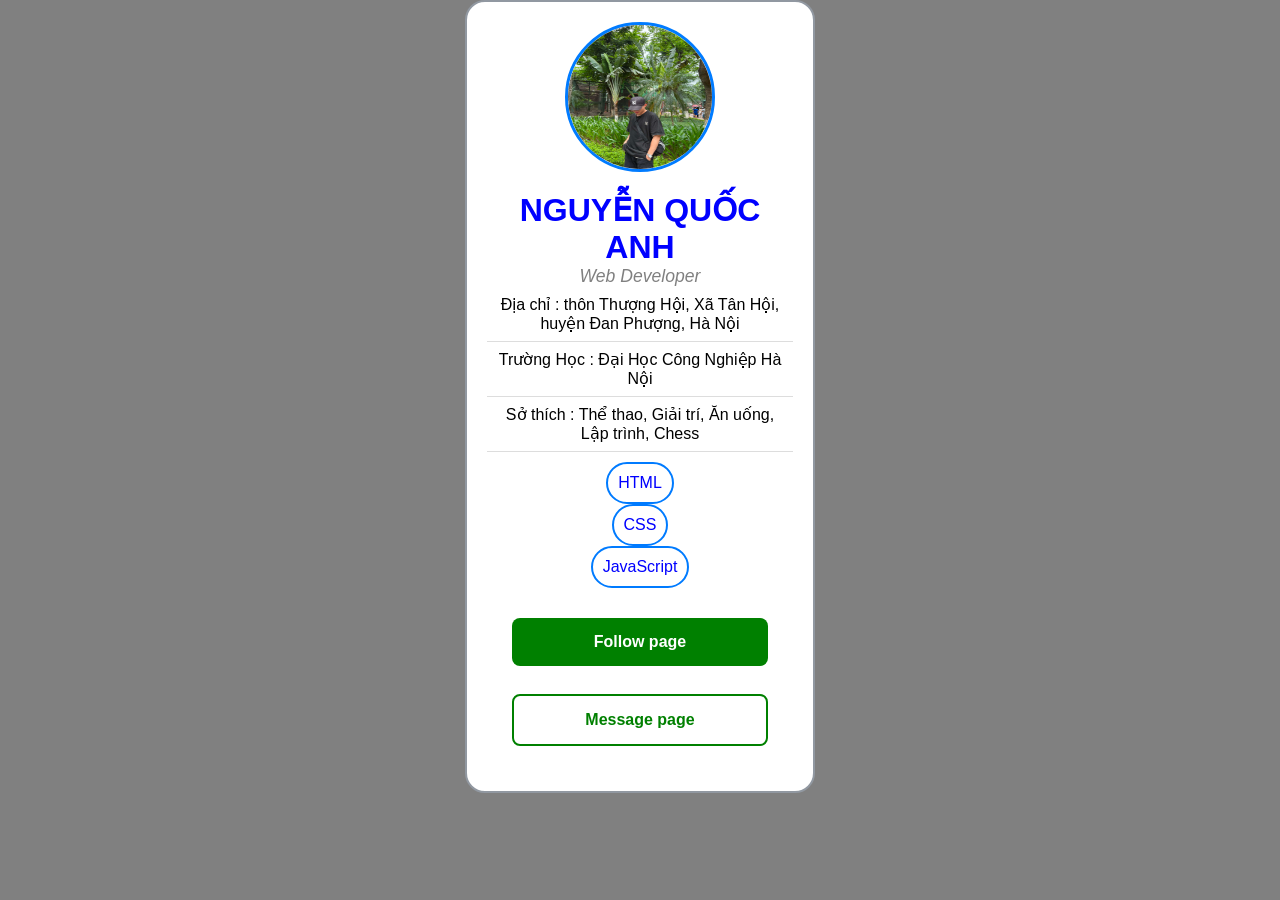
==== index.html @ 74f4a2c9 "uplai" ====
<!doctype html>
<html lang="en">
  <head>
    <meta charset="UTF-8" />
    <link rel="stylesheet" href="style.css" />
    <meta name="viewport" content="width=device-width, initial-scale=1.0" />
    <title>Personal card</title>
  </head>
  <body>
    <div class="card">
      <img src="/anh.jpg" alt="avatar" class="avt" />
      <div class="fullname">Nguyễn Quốc Anh</div>
      <div class="major">Web Developer</div>
      <div class="information">
        <p>Địa chỉ : thôn Thượng Hội, Xã Tân Hội, huyện Đan Phượng, Hà Nội</p>
        <p>Trường Học : Đại Học Công Nghiệp Hà Nội</p>
        <p>Sở thích : Thể thao, Giải trí, Ăn uống, Lập trình, Chess</p>
      </div>
      <div class="skills">
        <span class="skill">HTML</span><br />
        <span class="skill">CSS</span><br />
        <span class="skill">JavaScript</span>
      </div>
      <div class="button">
        <a href="#" class="button follow">Follow page</a><br />
        <a href="#" class="button message">Message page</a>
      </div>
    </div>
  </body>
</html>
---- style.css ----
* {
  margin: 0;
  padding: 0;
  box-sizing: border-box;
}
body {
  background-color: gray;
  font-family: Arial;
  text-align: center;
}
.card {
  width: 350px;
  background-color: white;
  border: 2px solid #9198a1;
  border-radius: 20px;
  padding: 20px;
  margin: auto;
}
.avt {
  width: 150px;
  height: 150px;
  border-radius: 50%;
  border: 3px solid #007bff;
  margin-bottom: 15px;
}
.fullname {
  color: blue;
  text-transform: uppercase;
  font-weight: bolder;
  font-size: 2rem;
}
.major {
  color: gray;
  font-style: italic;
  font-size: 1.1rem;
}
.information p {
  padding: 8px;
  border-bottom: 1px solid #ddd;
  text-align: center;
}
.skills {
  margin: 10px;
  text-align: center;
}
.skill {
  display: inline-block;
  border: 2px solid #007bff;
  color: blue;
  border-radius: 999px;
  padding: 10px;
}
.button {
  display: block;
  padding: 15px;
  border-radius: 8px;
  font-weight: bold;
  text-decoration: none;
  margin: 5px;
  text-align: center;
}
.follow {
  background-color: green;
  color: white;
}
.message {
  background-color: white;
  border: 2px solid green;
  color: green;
}
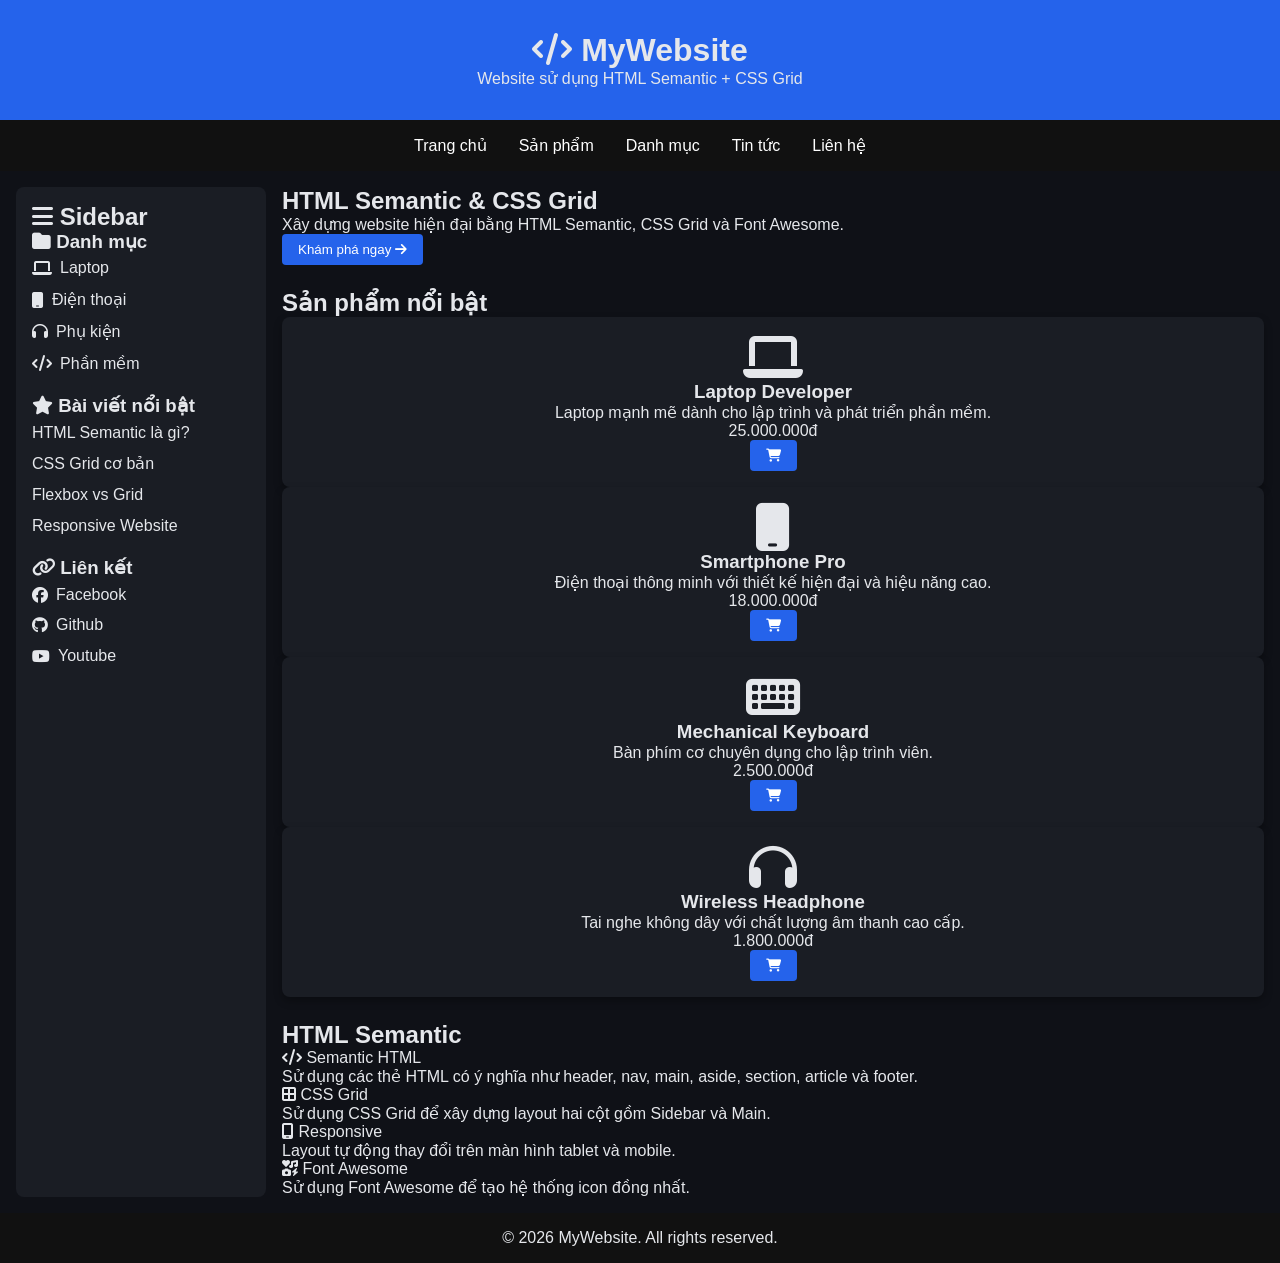
==== commit 01c4a137: "fix" ====
--- a/index.html
+++ b/index.html
@@ -1,30 +1,147 @@
 <!doctype html>
-<html lang="en">
+<html lang="vi">
   <head>
     <meta charset="UTF-8" />
+    <title>MyWebsite - HTML Semantic & CSS Grid</title>
     <link rel="stylesheet" href="style.css" />
-    <meta name="viewport" content="width=device-width, initial-scale=1.0" />
-    <title>Personal card</title>
+    <link
+      rel="stylesheet"
+      href="https://cdnjs.cloudflare.com/ajax/libs/font-awesome/6.5.0/css/all.min.css"
+    />
   </head>
   <body>
-    <div class="card">
-      <img src="/anh.jpg" alt="avatar" class="avt" />
-      <div class="fullname">Nguyễn Quốc Anh</div>
-      <div class="major">Web Developer</div>
-      <div class="information">
-        <p>Địa chỉ : thôn Thượng Hội, Xã Tân Hội, huyện Đan Phượng, Hà Nội</p>
-        <p>Trường Học : Đại Học Công Nghiệp Hà Nội</p>
-        <p>Sở thích : Thể thao, Giải trí, Ăn uống, Lập trình, Chess</p>
-      </div>
-      <div class="skills">
-        <span class="skill">HTML</span><br />
-        <span class="skill">CSS</span><br />
-        <span class="skill">JavaScript</span>
-      </div>
-      <div class="button">
-        <a href="#" class="button follow">Follow page</a><br />
-        <a href="#" class="button message">Message page</a>
-      </div>
+    <header>
+      <h1><i class="fa-solid fa-code"></i> MyWebsite</h1>
+      <p>Website sử dụng HTML Semantic + CSS Grid</p>
+    </header>
+
+    <nav>
+      <ul>
+        <li><a href="#">Trang chủ</a></li>
+        <li>
+          <a href="#">Sản phẩm</a>
+          <ul class="submenu">
+            <li><a href="#">Điện thoại</a></li>
+            <li><a href="#">Laptop</a></li>
+            <li><a href="#">Tai nghe</a></li>
+          </ul>
+        </li>
+
+        <li><a href="#">Danh mục</a></li>
+        <li><a href="#">Tin tức</a></li>
+        <li><a href="#">Liên hệ</a></li>
+      </ul>
+    </nav>
+
+    <div class="container">
+      <aside>
+        <h2><i class="fa-solid fa-bars"></i> Sidebar</h2>
+        <section>
+          <h3><i class="fa-solid fa-folder"></i> Danh mục</h3>
+          <ul>
+            <li><i class="fa-solid fa-laptop"></i> Laptop</li>
+            <li><i class="fa-solid fa-mobile"></i> Điện thoại</li>
+            <li><i class="fa-solid fa-headphones"></i> Phụ kiện</li>
+            <li><i class="fa-solid fa-code"></i> Phần mềm</li>
+          </ul>
+        </section>
+
+        <section>
+          <h3><i class="fa-solid fa-star"></i> Bài viết nổi bật</h3>
+          <ul>
+            <li>HTML Semantic là gì?</li>
+            <li>CSS Grid cơ bản</li>
+            <li>Flexbox vs Grid</li>
+            <li>Responsive Website</li>
+          </ul>
+        </section>
+
+        <section>
+          <h3><i class="fa-solid fa-link"></i> Liên kết</h3>
+          <ul>
+            <li><i class="fa-brands fa-facebook"></i> Facebook</li>
+            <li><i class="fa-brands fa-github"></i> Github</li>
+            <li><i class="fa-brands fa-youtube"></i> Youtube</li>
+          </ul>
+        </section>
+      </aside>
+
+      <main>
+        <section class="intro">
+          <h2>HTML Semantic & CSS Grid</h2>
+          <p>
+            Xây dựng website hiện đại bằng HTML Semantic, CSS Grid và Font
+            Awesome.
+          </p>
+          <button>Khám phá ngay <i class="fa-solid fa-arrow-right"></i></button>
+        </section>
+
+        <section class="featured">
+          <h2>Sản phẩm nổi bật</h2>
+          <div class="grid">
+            <article class="card">
+              <i class="fa-solid fa-laptop fa-3x"></i>
+              <h3>Laptop Developer</h3>
+              <p>Laptop mạnh mẽ dành cho lập trình và phát triển phần mềm.</p>
+              <span class="price">25.000.000đ</span><br />
+              <button><i class="fa-solid fa-cart-shopping"></i></button>
+            </article>
+
+            <article class="card">
+              <i class="fa-solid fa-mobile fa-3x"></i>
+              <h3>Smartphone Pro</h3>
+              <p>
+                Điện thoại thông minh với thiết kế hiện đại và hiệu năng cao.
+              </p>
+              <span class="price">18.000.000đ</span><br />
+              <button><i class="fa-solid fa-cart-shopping"></i></button>
+            </article>
+
+            <article class="card">
+              <i class="fa-solid fa-keyboard fa-3x"></i>
+              <h3>Mechanical Keyboard</h3>
+              <p>Bàn phím cơ chuyên dụng cho lập trình viên.</p>
+              <span class="price">2.500.000đ</span><br />
+              <button><i class="fa-solid fa-cart-shopping"></i></button>
+            </article>
+
+            <article class="card">
+              <i class="fa-solid fa-headphones fa-3x"></i>
+              <h3>Wireless Headphone</h3>
+              <p>Tai nghe không dây với chất lượng âm thanh cao cấp.</p>
+              <span class="price">1.800.000đ</span><br />
+              <button><i class="fa-solid fa-cart-shopping"></i></button>
+            </article>
+          </div>
+        </section>
+
+        <section class="about">
+          <h2>HTML Semantic</h2>
+          <div class="grid">
+            <article>
+              <i class="fa-solid fa-code"></i> Semantic HTML<br />Sử dụng các
+              thẻ HTML có ý nghĩa như header, nav, main, aside, section, article
+              và footer.
+            </article>
+            <article>
+              <i class="fa-solid fa-border-all"></i> CSS Grid<br />Sử dụng CSS
+              Grid để xây dựng layout hai cột gồm Sidebar và Main.
+            </article>
+            <article>
+              <i class="fa-solid fa-mobile-screen"></i> Responsive<br />Layout
+              tự động thay đổi trên màn hình tablet và mobile.
+            </article>
+            <article>
+              <i class="fa-solid fa-icons"></i> Font Awesome<br />Sử dụng Font
+              Awesome để tạo hệ thống icon đồng nhất.
+            </article>
+          </div>
+        </section>
+      </main>
     </div>
+
+    <footer>
+      <p>&copy; 2026 MyWebsite. All rights reserved.</p>
+    </footer>
   </body>
 </html>
--- a/style.css
+++ b/style.css
@@ -3,68 +3,142 @@
   padding: 0;
   box-sizing: border-box;
 }
+
+:root {
+  --bg-dark: #0f1117;
+  --bg-card: #1a1d24;
+  --primary: #2563eb;
+  --text-light: #e5e7eb;
+  --shadow: 0 4px 8px rgba(0, 0, 0, 0.3);
+}
+
 body {
-  background-color: gray;
-  font-family: Arial;
+  background: var(--bg-dark);
+  color: var(--text-light);
+  font-family: "Segoe UI", sans-serif;
+  margin: 0;
+}
+
+header {
+  background: var(--primary);
   text-align: center;
+  padding: 2rem;
 }
+nav ul {
+  list-style: none;
+  display: flex;
+  justify-content: center;
+  background: #111;
+  margin: 0;
+  padding: 0;
+}
+
+nav ul li {
+  position: relative;
+}
+
+nav ul li a {
+  display: block;
+  padding: 1rem;
+  color: #fff;
+  text-decoration: none;
+}
+
+nav ul li:hover > a {
+  background: #2563eb;
+  transition: 0.3s;
+}
+
+nav ul li ul.submenu {
+  display: none;
+  position: absolute;
+  top: 100%;
+  left: 0;
+  background: #1a1d24;
+  list-style: none;
+  padding: 0;
+  margin: 0;
+  min-width: 150px;
+  border-radius: 6px;
+  box-shadow: 0 4px 8px rgba(0, 0, 0, 0.3);
+}
+
+nav ul li:hover ul.submenu {
+  display: block;
+}
+
+nav ul li ul.submenu li a {
+  padding: 0.8rem 1rem;
+  color: #e5e7eb;
+}
+
+nav ul li ul.submenu li a:hover {
+  background: #2563eb;
+  color: #fff;
+}
+.container {
+  display: grid;
+  grid-template-columns: 250px 1fr;
+  gap: 1rem;
+  padding: 1rem;
+}
+
+aside {
+  background: var(--bg-card);
+  border-radius: 8px;
+  padding: 1rem;
+}
+aside section {
+  margin-bottom: 1rem;
+}
+aside ul li {
+  display: flex;
+  align-items: center;
+  gap: 0.5rem;
+  padding: 0.4rem 0;
+  color: var(--text-light);
+  cursor: pointer;
+  transition: transform 0.3s ease;
+}
+aside ul li:hover {
+  background: rgba(37, 99, 235, 0.2);
+  border-radius: 4px;
+  transform: translateY(-5px);
+}
+main {
+  display: flex;
+  flex-direction: column;
+  gap: 1.5rem;
+}
+
 .card {
-  width: 350px;
-  background-color: white;
-  border: 2px solid #9198a1;
-  border-radius: 20px;
-  padding: 20px;
-  margin: auto;
+  background: var(--bg-card);
+  border-radius: 8px;
+  box-shadow: var(--shadow);
+  padding: 1rem;
+  text-align: center;
+  transition: transform 0.3s ease;
 }
-.avt {
-  width: 150px;
-  height: 150px;
-  border-radius: 50%;
-  border: 3px solid #007bff;
-  margin-bottom: 15px;
+
+.card:hover {
+  transform: translateY(-5px);
 }
-.fullname {
-  color: blue;
-  text-transform: uppercase;
-  font-weight: bolder;
-  font-size: 2rem;
+
+button {
+  background: var(--primary);
+  color: white;
+  border: none;
+  padding: 0.5rem 1rem;
+  border-radius: 4px;
+  cursor: pointer;
 }
-.major {
-  color: gray;
-  font-style: italic;
-  font-size: 1.1rem;
+
+button:hover {
+  background: #1e40af;
 }
-.information p {
-  padding: 8px;
-  border-bottom: 1px solid #ddd;
+
+footer {
   text-align: center;
+  padding: 1rem;
+  background: #111;
 }
-.skills {
-  margin: 10px;
-  text-align: center;
-}
-.skill {
-  display: inline-block;
-  border: 2px solid #007bff;
-  color: blue;
-  border-radius: 999px;
-  padding: 10px;
-}
-.button {
-  display: block;
-  padding: 15px;
-  border-radius: 8px;
-  font-weight: bold;
-  text-decoration: none;
-  margin: 5px;
-  text-align: center;
-}
-.follow {
-  background-color: green;
-  color: white;
-}
-.message {
-  background-color: white;
-  border: 2px solid green;
-  color: green;
-}
